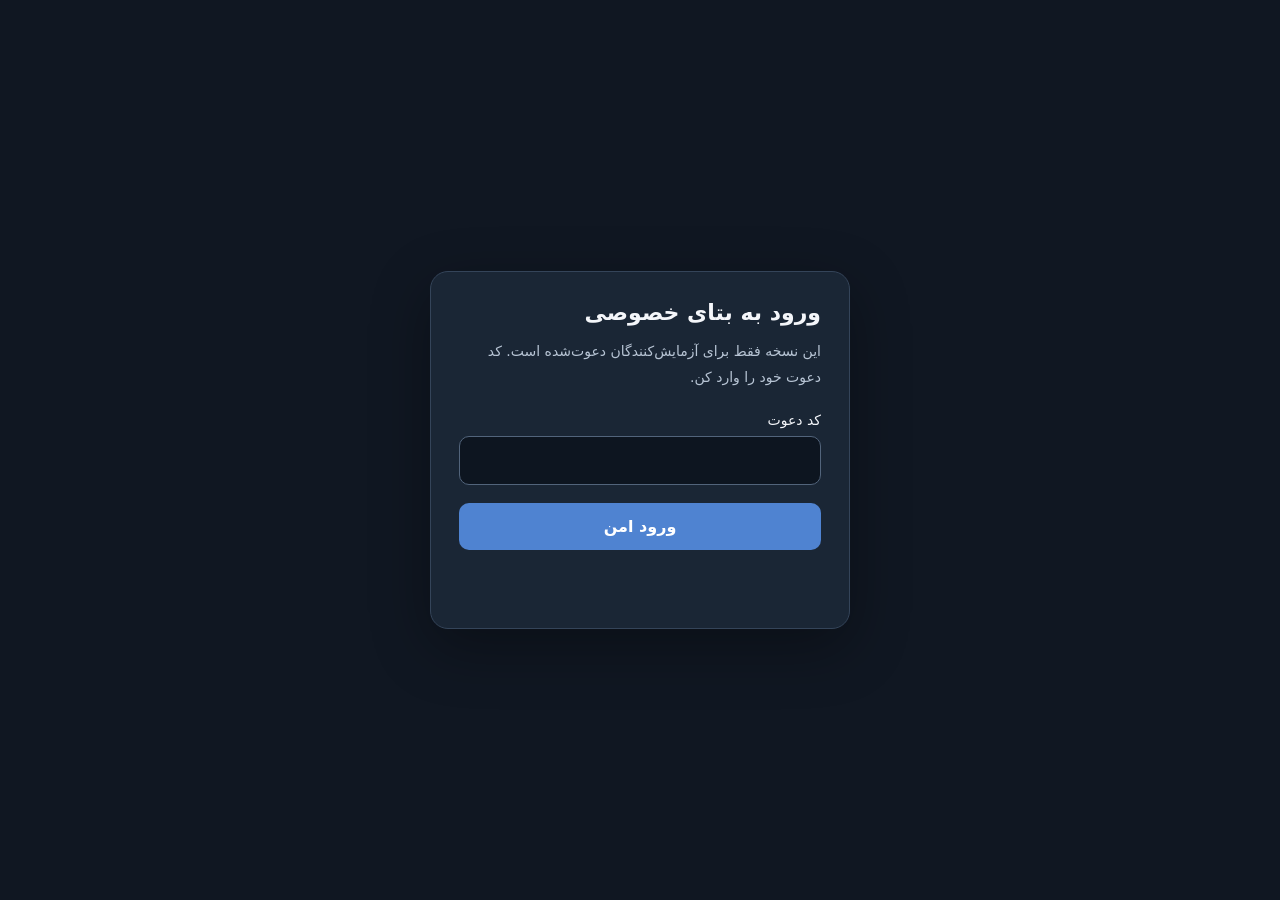
==== site/beta-login.html @ ad3f2dd2 "security: add no-card invite sessions to private beta edge" ====
<!doctype html>
<html lang="fa" dir="rtl">
<head>
  <meta charset="utf-8">
  <meta name="viewport" content="width=device-width, initial-scale=1">
  <meta name="robots" content="noindex,nofollow">
  <title>ورود به بتای خصوصی | Clash Royale Companion</title>
  <style>
    *{box-sizing:border-box}body{margin:0;min-height:100vh;display:grid;place-items:center;background:#101722;color:#f4f6fa;font-family:system-ui,sans-serif;padding:24px}
    main{width:min(100%,420px);background:#1a2635;border:1px solid #344459;border-radius:18px;padding:28px;box-shadow:0 18px 60px #0005}
    h1{font-size:22px;margin:0 0 10px}p{color:#b7c4d4;line-height:1.8;font-size:14px}
    label{display:block;margin:22px 0 8px;font-size:14px}input{width:100%;padding:14px;border-radius:10px;border:1px solid #52647b;background:#0d1520;color:white;font:inherit;direction:ltr}
    button{width:100%;margin-top:18px;padding:14px;border:0;border-radius:10px;background:#4f83d1;color:white;font:inherit;font-weight:700;cursor:pointer}
    button:disabled{opacity:.6;cursor:wait}#message{min-height:24px;color:#ffb9a8;margin-top:12px}
  </style>
  <script src="/beta-login.js" defer></script>
</head>
<body>
  <main>
    <h1>ورود به بتای خصوصی</h1>
    <p>این نسخه فقط برای آزمایش‌کنندگان دعوت‌شده است. کد دعوت خود را وارد کن.</p>
    <form id="invite-form">
      <label for="invite-code">کد دعوت</label>
      <input id="invite-code" name="invite_code" type="password" autocomplete="one-time-code" minlength="32" maxlength="128" required>
      <button id="submit" type="submit">ورود امن</button>
      <p id="message" role="status" aria-live="polite"></p>
    </form>
  </main>
</body>
</html>
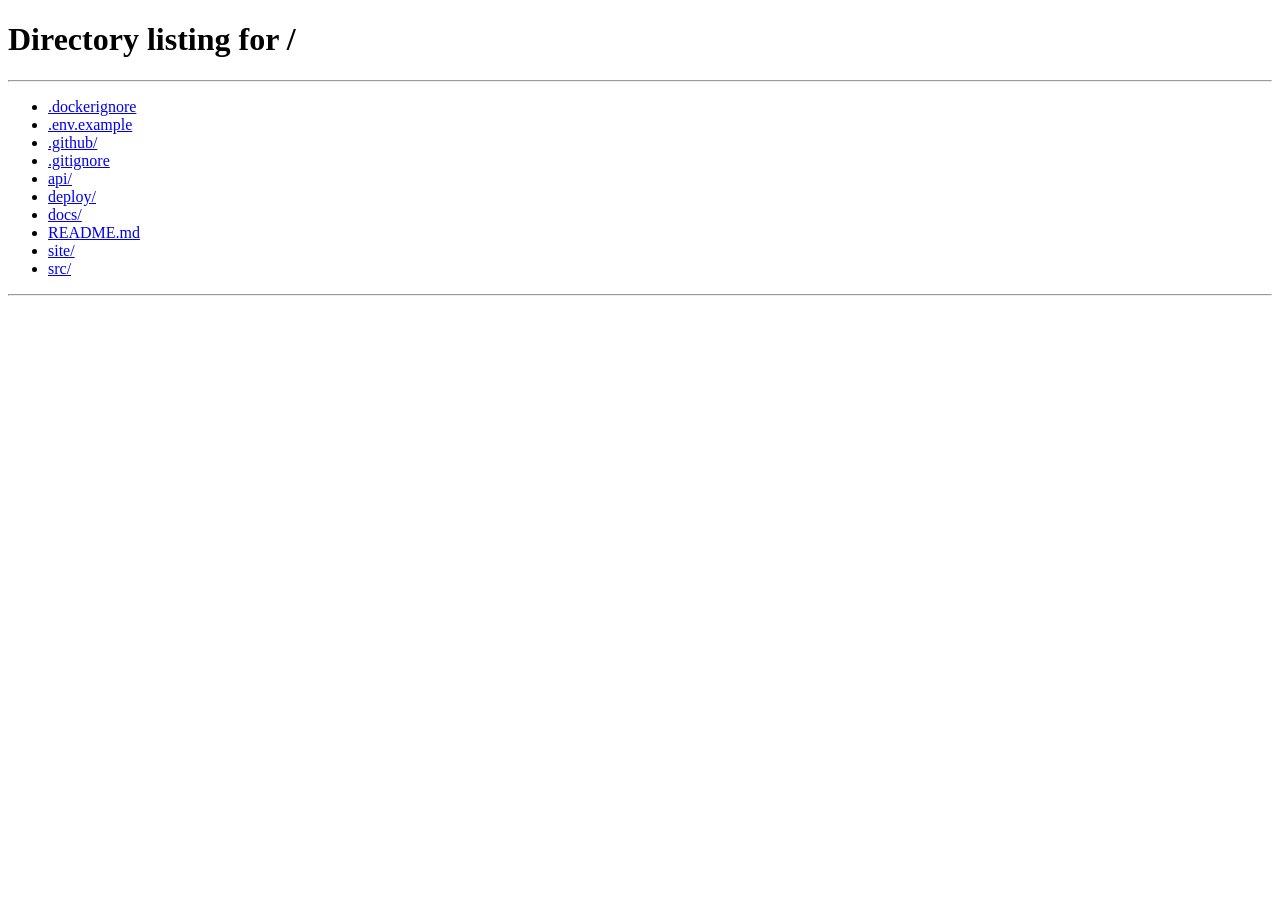
==== commit a0d271dc: "Remove obsolete invite-code login page" ====
--- a/site/beta-login.html
+++ b/site/beta-login.html
@@ -4,27 +4,11 @@
   <meta charset="utf-8">
   <meta name="viewport" content="width=device-width, initial-scale=1">
   <meta name="robots" content="noindex,nofollow">
-  <title>ورود به بتای خصوصی | Clash Royale Companion</title>
-  <style>
-    *{box-sizing:border-box}body{margin:0;min-height:100vh;display:grid;place-items:center;background:#101722;color:#f4f6fa;font-family:system-ui,sans-serif;padding:24px}
-    main{width:min(100%,420px);background:#1a2635;border:1px solid #344459;border-radius:18px;padding:28px;box-shadow:0 18px 60px #0005}
-    h1{font-size:22px;margin:0 0 10px}p{color:#b7c4d4;line-height:1.8;font-size:14px}
-    label{display:block;margin:22px 0 8px;font-size:14px}input{width:100%;padding:14px;border-radius:10px;border:1px solid #52647b;background:#0d1520;color:white;font:inherit;direction:ltr}
-    button{width:100%;margin-top:18px;padding:14px;border:0;border-radius:10px;background:#4f83d1;color:white;font:inherit;font-weight:700;cursor:pointer}
-    button:disabled{opacity:.6;cursor:wait}#message{min-height:24px;color:#ffb9a8;margin-top:12px}
-  </style>
-  <script src="/beta-login.js" defer></script>
+  <meta http-equiv="refresh" content="0;url=/">
+  <title>Clash Royale Companion</title>
 </head>
 <body>
-  <main>
-    <h1>ورود به بتای خصوصی</h1>
-    <p>این نسخه فقط برای آزمایش‌کنندگان دعوت‌شده است. کد دعوت خود را وارد کن.</p>
-    <form id="invite-form">
-      <label for="invite-code">کد دعوت</label>
-      <input id="invite-code" name="invite_code" type="password" autocomplete="one-time-code" minlength="32" maxlength="128" required>
-      <button id="submit" type="submit">ورود امن</button>
-      <p id="message" role="status" aria-live="polite"></p>
-    </form>
-  </main>
+  <p>ورود خودکار انجام می‌شود. <a href="/">رفتن به صفحه اصلی</a></p>
+  <script>location.replace("/");</script>
 </body>
 </html>
